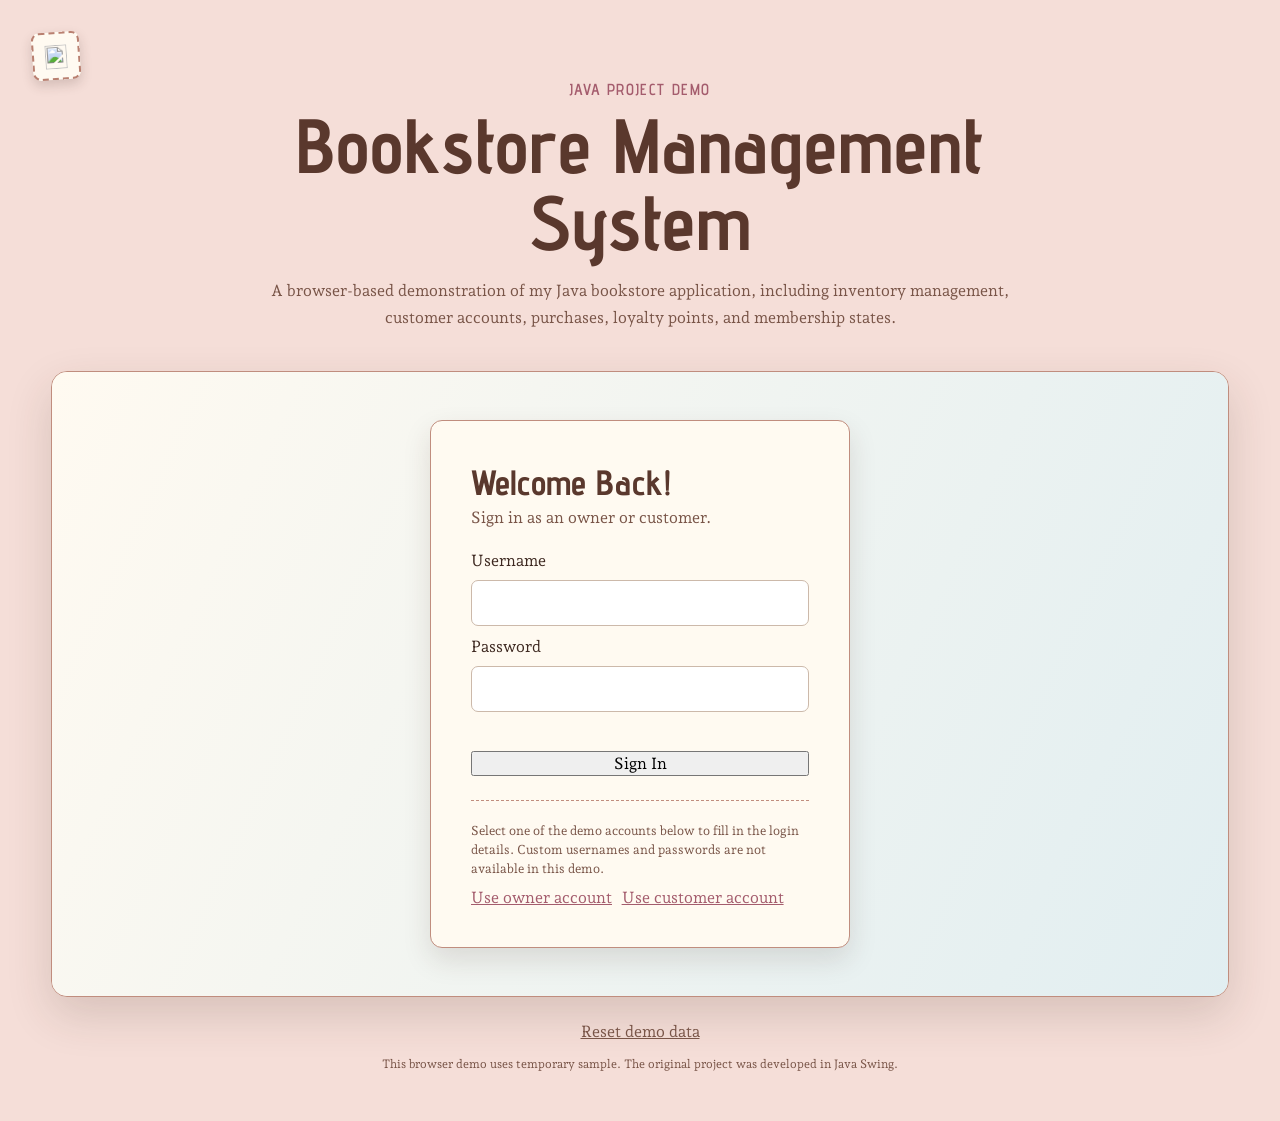
==== projects/bookstore/demo/index.html @ f73d5ea8 "project changes" ====
<!DOCTYPE html>
<html lang="en">
<head>
    <meta charset="UTF-8">
    <meta name="viewport" content="width=device-width, initial-scale=1.0">
    <title>Bookstore Management Demo</title>
    <link rel="stylesheet" href="bookstore-style.css">
    <link rel="icon" type="image/png" href="../../../favicon.png">
    <link href="https://fonts.googleapis.com/css2?family=Advent+Pro:wght@400;500;600&family=Andada+Pro:wght@400;500&display=swap" rel="stylesheet">
</head>
<body>
    <button id="backbtn" type="button"><img src="../../../backbtn.png"></button>

    <main class="bookstore-page">
        <header class="page-intro">
            <span class="project-label">Java Project Demo</span>
            <h1>Bookstore Management System</h1>
            <p>A browser-based demonstration of my Java bookstore application, including inventory management, customer accounts, purchases, loyalty points, and membership states.</p>
        </header>

        <section class="app-window">

            <!-- login -->
            <section class="view" id="login-view">
                <div class="login-panel">
                    <h2>Welcome Back!</h2>
                    <p>Sign in as an owner or customer.</p>

                    <form id="login-form">
                        <label for="username">Username</label>
                        <input id="username" type="text" autocomplete="username" readonly required>
                        <label for="password">Password</label>
                        <input id="password" type="password" autocomplete="current-password" readonly required>
                        <p id="login-message" class="message"></p>
                        <button class="sign-btn" type="submit">Sign In</button>
                    </form>

                    <div class="demo-logins">
                        <p class="demo-instructions">Select one of the demo accounts below to fill in the login details. Custom usernames and passwords are not available in this demo.</p>
                        <button type="button" data-demo-user="owner">Use owner account</button>
                        <button type="button" data-demo-user="customer">Use customer account</button>
                    </div>
                </div>
            </section>

            <!-- owner -->
            <section class="view" id="owner-view" hidden>
                <div class="dashboard-header">
                    <div>
                        <span class="dashboard-label">Owner dashboard</span>
                        <h2>Bookstore Administration</h2>
                    </div>

                    <button class="secondary-btn logout-btn" type="button">Log Out</button>
                </div>
                <div class="owner-grid">
                    <section class="management-panel">
                        <h3>Book Inventory</h3>
                        <form id="book-form" class="inline-form">
                            <input id="book-name" type="text" placeholder="Book title" required>
                            <input id="book-price" type="number" min="0.01" step="0.01" placeholder="Price" required>
                            <button class="main-btn add-btn" type="submit">Add Book</button>
                        </form>

                        <p id="book-message" class="message"></p>

                        <div class="table-container">
                            <table>
                                <thead>
                                    <tr>
                                        <th>Book</th>
                                        <th>Price</th>
                                        <th>Action</th>
                                    </tr>
                                </thead>
                                <tbody id="owner-books"></tbody>
                            </table>
                        </div>
                    </section>

                    <section class="management-panel">
                        <h3>Customer Accounts</h3>
                        <form id="customer-form" class="inline-form">
                            <input id="new-username" type="text" placeholder="Username" required>
                            <input id="new-password" type="text" placeholder="Demo password" required>
                            <button class="main-btn" type="submit">Add Customer</button>
                        </form>

                        <p id="customer-message" class="message"></p>

                        <div class="table-container">
                            <table>
                                <thead>
                                    <tr>
                                        <th>Customer</th>
                                        <th>Points</th>
                                        <th>Status</th>
                                        <th>Action</th>
                                    </tr>
                                </thead>
                                <tbody id="owner-customers"></tbody>
                            </table>
                        </div>
                    </section>
                </div>
            </section>

            <!-- customer -->
            <section class="view" id="customer-view" hidden>
                <div class="dashboard-header">
                    <div>
                        <span class="dashboard-label">Customer dashboard</span>
                        <h2 id="customer-welcome">Welcome</h2>
                    </div>
                    <button class="secondary-btn logout-btn" type="button" onclick="logout()">Log Out</button>
                </div>

                <div class="rewards-card">
                    <div>
                        <span>Available points</span>
                        <strong id="customer-points">0</strong>
                    </div>

                    <div>
                        <span>Membership</span>
                        <strong id="customer-status">Silver</strong>
                    </div>
                </div>

                <section class="shopping-panel">
                    <div class="section-heading">
                        <div>
                            <h3>Available Books</h3>
                            <p>Select one or more books to purchase.</p>
                        </div>
                    </div>

                    <div id="customer-books" class="book-grid"></div>
                    <p id="purchase-message" class="purchase-message"></p>
                    
                    <div class="purchase-actions">
                        <button id="buy-btn" class="main-btn" type="button">Buy Selected Books</button>
                        <button id="redeem-btn" class="secondary-btn" type="button">Redeem Points & Buy</button>
                    </div>
                </section>
            </section>
        </section>

        <button id="reset-demo" class="reset-demo" type="button" onclick="resetDemo()">Reset demo data</button>

        <p class="demo-note">This browser demo uses temporary sample. The original project was developed in Java Swing.</p>
    </main>
    
    <script src="bookstore-script.js"></script>

    <script>
        document.getElementById("backbtn").addEventListener("click", () => {
            window.location.href = "../../../projects.html";
        });
    </script>
</body>
</html>
---- projects/bookstore/demo/bookstore-style.css ----
* {
    box-sizing: border-box;
}

[hidden] {
    display: none !important;
}

html, body {
    width: 100%;
    min-height: 100%;
    margin: 0;
}

body {
    overflow-x: hidden;
    background: #f5ded8;
    color: #3e2921;
    font-family: "Andada Pro", serif;
}

button, input {
    font: inherit;
}

.bookstore-page {
    width: min(1180px, 92%);
    min-height: 100dvh;
    margin: 0 auto;
    padding: clamp(5rem, 8vh, 7rem) 0 3rem;
}

.page-intro {
    max-width: 800px;
    margin: 0 auto 2.5rem;
    text-align: center;
}

.project-label,
.dashboard-label {
    color: #a45c6d;
    font-family: "Advent Pro", sans-serif;
    font-weight: 600;
    letter-spacing: 0.1em;
    text-transform: uppercase;
}

.page-intro h1 {
    margin: 0.5rem 0 0;
    color: #5a382d;
    font-family: "Advent Pro", sans-serif;
    font-size: clamp(3rem, 6vw, 5rem);
    line-height: 1;
}

.page-intro p {
    color: #795548;
    line-height: 1.7;
}

.sign-btn:disabled {
    opacity: 0.5;
    cursor: not-allowed;
}

.demo-instructions {
    margin-bottom: 1rem;
    font-size: 0.9rem;
    line-height: 1.5;
    color: #795548;
}

.app-window {
    overflow: hidden;
    background: #fffaf1;
    border: 1px solid #c08d7e;
    border-radius: 16px;
    box-shadow: 0 18px 45px rgb(62 41 33 / 16%);
}

.view {
    padding: clamp(1.25rem, 4vw, 3rem);
}

#login-view {
    min-height: 500px;
    display: grid;
    place-items: center;
    background: linear-gradient(115deg,rgb(255 250 241 / 92%),rgb(220 236 241 / 85%)); 
}

.login-panel {
    width: min(100%, 420px);
    padding: clamp(1.5rem, 4vw, 2.5rem);
    background: #fffaf1;
    border: 1px solid #c08d7e;
    border-radius: 12px;
    box-shadow: 0 12px 28px rgb(62 41 33 / 13%);
}

.login-panel h2, .dashboard-header h2, .management-panel h3, .shopping-panel h3 {
    margin: 0;
    color: #5a382d;
    font-family: "Advent Pro", sans-serif;
}

.login-panel h2 {
    font-size: 2.2rem;
}

.login-panel > p {
    margin: 0.3rem 0 1.5rem;
    color: #795548;
}

#login-form {
    display: grid;
    gap: 0.65rem;
}

input {
    width: 100%;
    min-height: 46px;
    padding: 0.7rem 0.85rem;
    color: #3e2921;
    background: white;
    border: 1px solid #ccb9aa;
    border-radius: 7px;
    outline: none;
}

input:focus {
    border-color: #a45c6d;
    box-shadow: 0 0 0 3px rgb(164 92 109 / 15%);
}

.message {
    min-height: 1.4em;
    margin: 0;
    color: #a33d48;
    font-size: 0.82rem;
}

.demo-logins {
    margin-top: 1.5rem;
    padding-top: 1.25rem;
    display: flex;
    flex-wrap: wrap;
    gap: 0.6rem;
    border-top: 1px dashed #c08d7e;
}

.demo-logins p {
    width: 100%;
    margin: 0;
    color: #795548;
    font-size: 0.8rem;
}

.demo-logins button {
    padding: 0;
    color: #a45c6d;
    background: transparent;
    border: 0;
    cursor: pointer;
    text-decoration: underline;
}

.dashboard-header {
    margin-bottom: 2rem;
    display: flex;
    justify-content: space-between;
    align-items: center;
    gap: 1rem;
}

.dashboard-header h2 {
    margin-top: 0.25rem;
    font-size: clamp(1.8rem, 4vw, 2.5rem);
}

.owner-grid {
    display: grid;
    grid-template-columns: 1fr 1fr;
    gap: 1.5rem;
}

.management-panel, .shopping-panel {
    padding: 1.4rem;
    background: white;
    border: 1px solid #ead2c9;
    border-radius: 10px;
}

.management-panel h3, .shopping-panel h3 {
    font-size: 1.55rem;
}

.inline-form {
    margin-top: 1rem;
    display: grid;
    grid-template-columns: 1fr 120px auto;
    gap: 0.6rem;
}

.table-container {
    margin-top: 1rem;
    overflow-x: auto;
}

table {
    width: 100%;
    border-collapse: collapse;
}

th,
td {
    padding: 0.75rem 0.5rem;
    text-align: left;
    border-bottom: 1px solid #eadbd5;
}

th {
    color: #795548;
    font-size: 0.75rem;
    letter-spacing: 0.05em;
    text-transform: uppercase;
}

.rewards-card {
    margin-bottom: 1.5rem;
    padding: 1.25rem;
    display: flex;
    gap: 3rem;
    background: #dcecf1;
    border: 1px solid #aac3cb;
    border-radius: 10px;
}

.rewards-card div {
    display: grid;
    gap: 0.2rem;
}

.rewards-card span {
    color: #795548;
    font-size: 0.8rem;
}

.rewards-card strong {
    color: #5a382d;
    font-family: "Advent Pro", sans-serif;
    font-size: 1.7rem;
}

.section-heading p {
    margin: 0.25rem 0 0;
    color: #795548;
    font-size: 0.85rem;
}

.book-grid {
    margin-top: 1.25rem;
    display: grid;
    grid-template-columns: repeat(auto-fit, minmax(min(100%, 210px), 1fr));
    gap: 0.8rem;
}

.book-option {
    padding: 1rem;
    display: flex;
    align-items: flex-start;
    gap: 0.75rem;
    background: #fffaf1;
    border: 1px solid #ead2c9;
    border-radius: 8px;
    cursor: pointer;
}

.book-option input {
    width: 18px;
    min-height: 18px;
    margin: 0.2rem 0 0;
    accent-color: #a45c6d;
}

.book-option span {
    display: grid;
    gap: 0.2rem;
}

.book-option small {
    color: #795548;
}

.purchase-message {
    min-height: 1.5em;
    color: #52745d;
}

.purchase-actions {
    display: flex;
    flex-wrap: wrap;
    gap: 0.75rem;
}

.main-btn,
.secondary-btn {
    min-height: 44px;
    padding: 0.65rem 1rem;
    font-family: "Advent Pro", sans-serif;
    font-weight: 600;
    border-radius: 7px;
    cursor: pointer;
    transition: 0.2s ease;
}

.main-btn {
    color: white;
    background: #a45c6d;
    border: 1px solid #a45c6d;
}

.secondary-btn {
    color: #5a382d;
    background: transparent;
    border: 1px solid #c08d7e;
}

.main-btn:hover, .secondary-btn:hover {
    transform: translateY(-2px);
    box-shadow: 0 5px 10px rgb(62 41 33 / 13%);
}

.reset-demo {
    margin: 1.5rem auto 0;
    display: block;
    color: #795548;
    background: transparent;
    border: 0;
    cursor: pointer;
    text-decoration: underline;
}

.demo-note {
    max-width: 650px;
    margin: 0.8rem auto 0;
    color: #795548;
    font-size: 0.75rem;
    line-height: 1.5;
    text-align: center;
}

#backbtn {
    position: absolute;
    top: clamp(1rem, 3vw, 2rem);
    left: clamp(1rem, 3vw, 2rem);
    z-index: 30;
    width: 48px;
    height: 48px;
    padding: 11px;
    display: grid;
    place-items: center;
    background: #fffaf1;
    border: 2px dashed #b98070;
    border-radius: 8px;
    box-shadow: 0 5px 12px rgb(62 41 33 / 18%);
    cursor: pointer;
    transform: rotate(-4deg);
    transition:
    transform 0.2s ease,
    box-shadow 0.2s ease,
    background-color 0.2s ease;
}

#backbtn img {
    display: block;
    width: 100%;
    height: 100%;
    object-fit: contain;
}

#backbtn:hover {
    background-color: #f7e5d9;
    box-shadow: 0 7px 16px rgb(62 41 33 / 25%);
    transform: rotate(0deg) translateY(-2px);
}

#backbtn:active {
    transform: rotate(0deg) translateY(1px);
    box-shadow: 0 3px 7px rgb(62 41 33 / 18%);
}

#backbtn:focus-visible {
    outline: 3px solid #a45c6d;
    outline-offset: 3px;
}
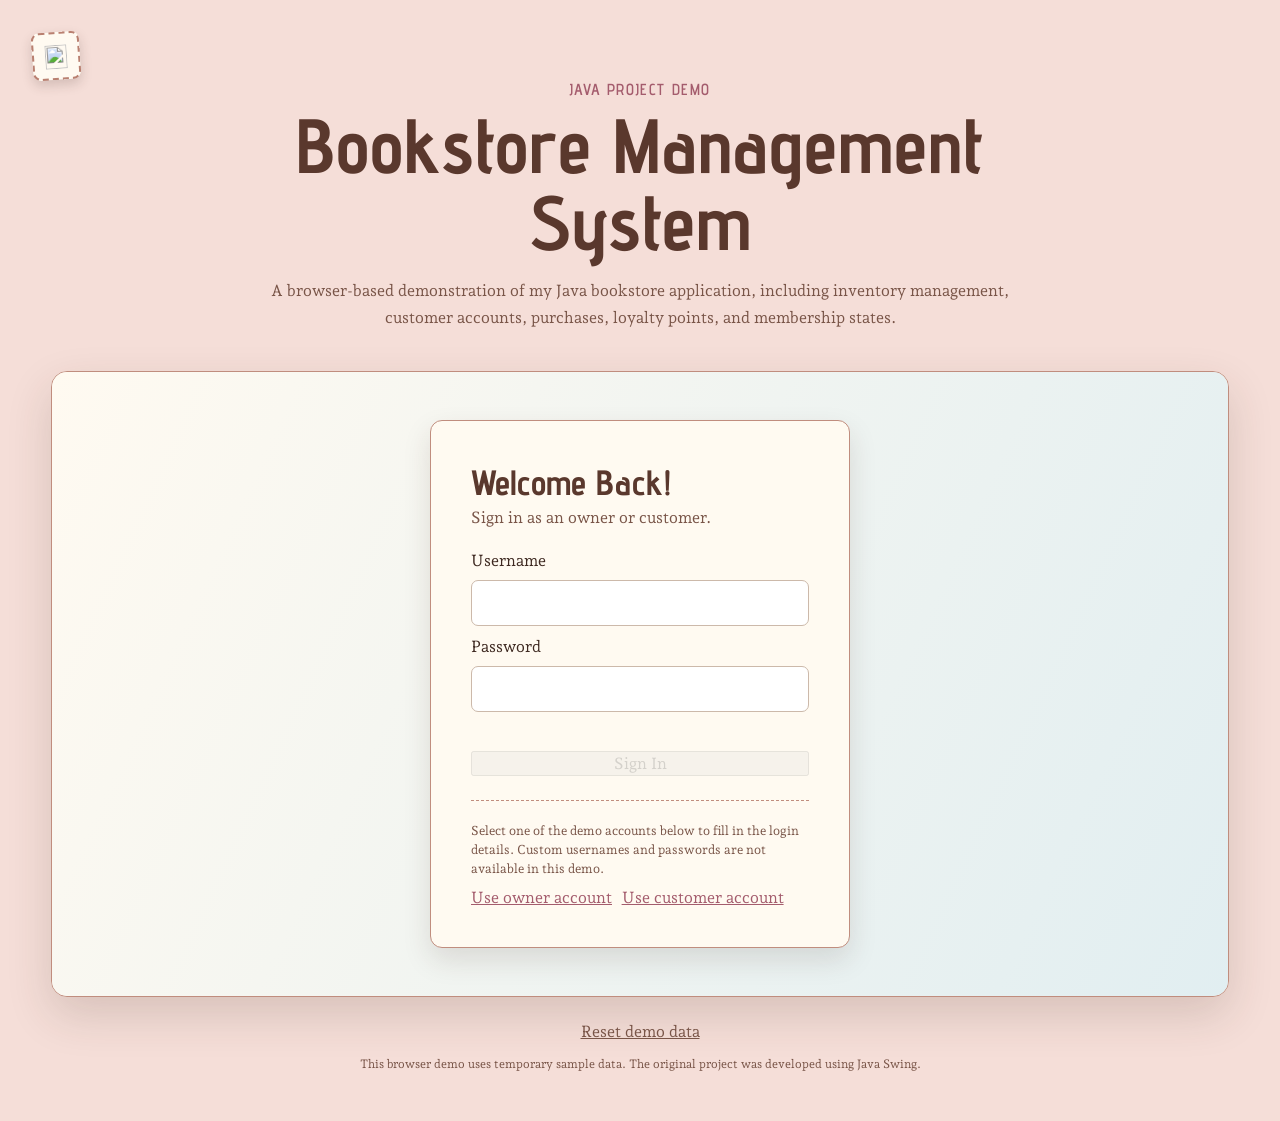
==== commit b40d32f9: "mobile size changes" ====
--- a/projects/bookstore/demo/index.html
+++ b/projects/bookstore/demo/index.html
@@ -32,7 +32,7 @@
                         <label for="password">Password</label>
                         <input id="password" type="password" autocomplete="current-password" readonly required>
                         <p id="login-message" class="message"></p>
-                        <button class="sign-btn" type="submit">Sign In</button>
+                        <button id="sign-in-btn" class="sign-btn" type="submit" disabled>Sign In</button>
                     </form>
 
                     <div class="demo-logins">
@@ -49,9 +49,10 @@
                     <div>
                         <span class="dashboard-label">Owner dashboard</span>
                         <h2>Bookstore Administration</h2>
+                        <p class="description">Manage the bookstore's inventory and customer accounts. You can add or remove books, create customer accounts, and review customer points and membership levels.</p>
                     </div>
 
-                    <button class="secondary-btn logout-btn" type="button">Log Out</button>
+                    <button class="secondary-btn logout-btn" type="button" onclick="logout()">Log Out</button>
                 </div>
                 <div class="owner-grid">
                     <section class="management-panel">
@@ -111,6 +112,7 @@
                     <div>
                         <span class="dashboard-label">Customer dashboard</span>
                         <h2 id="customer-welcome">Welcome</h2>
+                        <p class="description">Browse the available books, make purchases, earn loyalty points, and redeem your points for discounts.</p>
                     </div>
                     <button class="secondary-btn logout-btn" type="button" onclick="logout()">Log Out</button>
                 </div>
@@ -148,7 +150,7 @@
 
         <button id="reset-demo" class="reset-demo" type="button" onclick="resetDemo()">Reset demo data</button>
 
-        <p class="demo-note">This browser demo uses temporary sample. The original project was developed in Java Swing.</p>
+        <p class="demo-note">This browser demo uses temporary sample data. The original project was developed using Java Swing.</p>
     </main>
     
     <script src="bookstore-script.js"></script>
--- a/projects/bookstore/demo/bookstore-style.css
+++ b/projects/bookstore/demo/bookstore-style.css
@@ -177,6 +177,15 @@
 .dashboard-header h2 {
     margin-top: 0.25rem;
     font-size: clamp(1.8rem, 4vw, 2.5rem);
+}
+
+.description {
+    max-width: 650px;
+    margin: 0.5rem 0 0;
+    color: #795548;
+    font-family: "Andada Pro", serif;
+    font-size: 0.95rem;
+    line-height: 1.6;
 }
 
 .owner-grid {
@@ -395,3 +404,239 @@
     outline: 3px solid #a45c6d;
     outline-offset: 3px;
 }
+
+@media (max-width: 768px) {
+    html, body {
+        width: 100%;
+        min-height: 100%;
+        overflow-x: hidden;
+        overflow-y: auto;
+    }
+
+    .bookstore-page {
+        width: 100%;
+        min-height: 100svh;
+        height: auto;
+        padding: 5rem 1rem 2rem;
+        overflow: visible;
+    }
+
+    #backbtn {
+        top: 1rem;
+        left: 1rem;
+        width: 42px;
+        height: 42px;
+        padding: 9px;
+    }
+
+    .page-intro {
+        width: 100%;
+        margin-bottom: 1.5rem;
+        text-align: center;
+    }
+
+    .page-intro h1 {
+        font-size: clamp(2.3rem, 11vw, 3.5rem);
+        line-height: 1;
+    }
+
+    .page-intro p {
+        max-width: 100%;
+        font-size: 0.9rem;
+        line-height: 1.6;
+    }
+
+    .app-window {
+        width: 100%;
+        height: auto;
+        min-height: 0;
+        border-radius: 16px;
+        overflow: hidden;
+    }
+
+    .view {
+        width: 100%;
+        padding: 1.25rem;
+    }
+
+    [hidden] {
+        display: none !important;
+    }
+
+    .login-panel {
+        width: 100%;
+        max-width: 100%;
+        padding: 1.5rem;
+        border-radius: 14px;
+    }
+
+    .login-panel h2 {
+        font-size: clamp(2rem, 9vw, 2.8rem);
+    }
+
+    .login-panel input {
+        width: 100%;
+        min-width: 0;
+        font-size: 16px;
+    }
+
+    .sign-btn {
+        width: 100%;
+        min-height: 48px;
+    }
+
+    .demo-logins {
+        text-align: center;
+    }
+
+    .demo-logins button {
+        display: block;
+        width: 100%;
+        margin: 0.6rem 0 0;
+        padding: 0.8rem;
+    }
+
+    .dashboard-header {
+        display: flex;
+        flex-direction: column;
+        align-items: stretch;
+        gap: 1rem;
+        margin-bottom: 1.5rem;
+    }
+
+    .dashboard-header h2 {
+        font-size: clamp(2rem, 9vw, 2.8rem);
+        line-height: 1.05;
+    }
+
+    .dashboard-description {
+        max-width: 100%;
+        font-size: 0.9rem;
+    }
+
+    .dashboard-header .logout-btn {
+        width: 100%;
+        min-height: 46px;
+    }
+
+    .owner-grid {
+        display: grid;
+        grid-template-columns: minmax(0, 1fr);
+        gap: 1.25rem;
+    }
+
+    .management-panel {
+        width: 100%;
+        min-width: 0;
+        padding: 1rem;
+    }
+
+    .management-panel h3 {
+        font-size: clamp(1.7rem, 8vw, 2.2rem);
+    }
+
+    .inline-form {
+        display: grid;
+        grid-template-columns: minmax(0, 1fr);
+        gap: 0.75rem;
+    }
+
+    .inline-form input, .inline-form button {
+        width: 100%;
+        min-width: 0;
+        min-height: 46px;
+        margin: 0;
+    }
+
+    .inline-form input {
+        font-size: 16px;
+    }
+
+    .table-container {
+        width: 100%;
+        max-width: 100%;
+        overflow-x: auto;
+        -webkit-overflow-scrolling: touch;
+    }
+
+    .table-container table {
+        width: 100%;
+        min-width: 480px;
+    }
+
+    .table-container th, .table-container td {
+        padding: 0.75rem;
+        font-size: 0.85rem;
+        white-space: nowrap;
+    }
+
+    .delete-btn {
+        min-height: 38px;
+        padding: 0.5rem 0.75rem;
+    }
+
+    .rewards-card {
+        display: grid;
+        grid-template-columns: 1fr 1fr;
+        gap: 0.75rem;
+        padding: 1rem;
+    }
+
+    .rewards-card strong {
+        display: block;
+        font-size: clamp(1.7rem, 8vw, 2.3rem);
+    }
+
+    .shopping-panel {
+        width: 100%;
+        padding: 1rem;
+    }
+
+    .section-heading h3 {
+        font-size: clamp(1.8rem, 8vw, 2.3rem);
+    }
+
+    .book-grid {
+        display: grid;
+        grid-template-columns: minmax(0, 1fr);
+        gap: 0.9rem;
+    }
+
+    .book-option {
+        width: 100%;
+        min-height: 80px;
+        padding: 1rem;
+    }
+
+    .book-option input {
+        flex-shrink: 0;
+    }
+
+    .purchase-actions {
+        display: flex;
+        flex-direction: column;
+        gap: 0.75rem;
+    }
+
+    .purchase-actions button {
+        width: 100%;
+        min-height: 48px;
+        margin: 0;
+    }
+
+    .reset-demo {
+        display: block;
+        width: 100%;
+        max-width: 350px;
+        margin: 1.5rem auto 0;
+        min-height: 46px;
+    }
+
+    .demo-note {
+        width: 100%;
+        padding: 0 0.5rem;
+        font-size: 0.8rem;
+        line-height: 1.5;
+        text-align: center;
+    }
+}
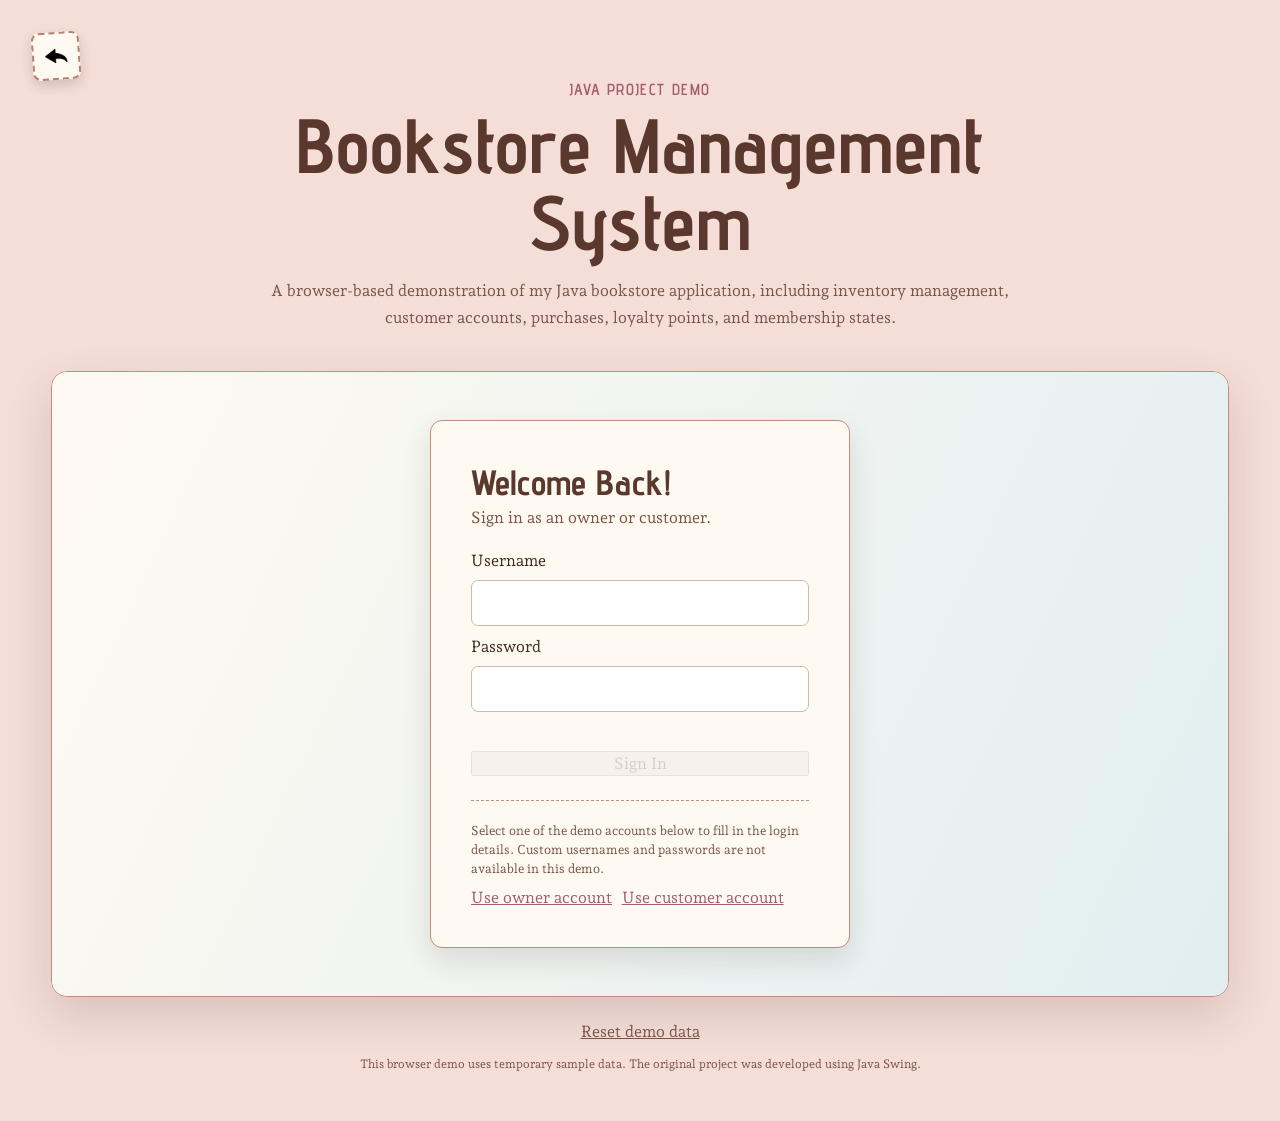
==== commit 86db78e1: "webiste additions" ====
--- a/projects/bookstore/demo/index.html
+++ b/projects/bookstore/demo/index.html
@@ -5,11 +5,11 @@
     <meta name="viewport" content="width=device-width, initial-scale=1.0">
     <title>Bookstore Management Demo</title>
     <link rel="stylesheet" href="bookstore-style.css">
-    <link rel="icon" type="image/png" href="../../../favicon.png">
+    <link rel="icon" type="image/png" href="../../../images/favicon.png">
     <link href="https://fonts.googleapis.com/css2?family=Advent+Pro:wght@400;500;600&family=Andada+Pro:wght@400;500&display=swap" rel="stylesheet">
 </head>
 <body>
-    <button id="backbtn" type="button"><img src="../../../backbtn.png"></button>
+    <button id="backbtn" type="button"><img src="../../../images/backbtn.png"></button>
 
     <main class="bookstore-page">
         <header class="page-intro">
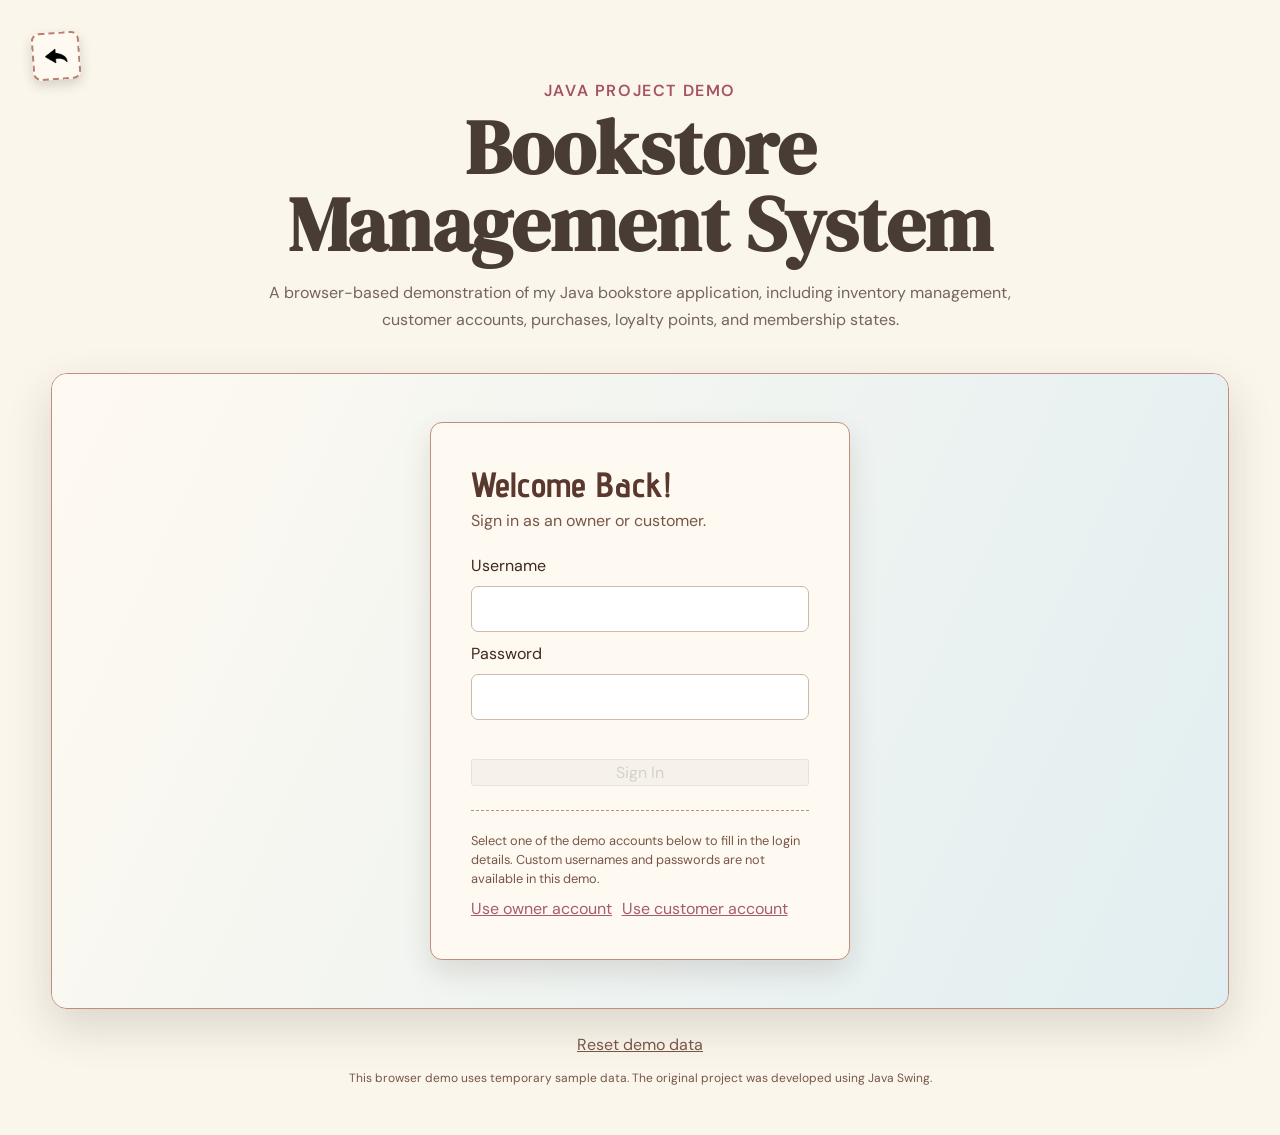
==== commit 1ca8d3ad: "version 2 update." ====
--- a/projects/bookstore/demo/index.html
+++ b/projects/bookstore/demo/index.html
@@ -157,7 +157,7 @@
 
     <script>
         document.getElementById("backbtn").addEventListener("click", () => {
-            window.location.href = "../../../projects.html";
+            window.location.href = "../../../index.html#projects";
         });
     </script>
 </body>
--- a/projects/bookstore/demo/bookstore-style.css
+++ b/projects/bookstore/demo/bookstore-style.css
@@ -1,3 +1,5 @@
+@import url("https://fonts.googleapis.com/css2?family=DM+Sans:wght@400;500;600;700&family=DM+Serif+Display:ital@0;1&display=swap");
+
 * {
     box-sizing: border-box;
 }
@@ -14,9 +16,9 @@
 
 body {
     overflow-x: hidden;
-    background: #f5ded8;
-    color: #3e2921;
-    font-family: "Andada Pro", serif;
+    background: #faf6ec;
+    color: #493b35;
+    font-family: "DM Sans", sans-serif;
 }
 
 button, input {
@@ -38,8 +40,8 @@
 
 .project-label,
 .dashboard-label {
-    color: #a45c6d;
-    font-family: "Advent Pro", sans-serif;
+    color: #a55364;
+    font-family: "DM Sans", sans-serif;
     font-weight: 600;
     letter-spacing: 0.1em;
     text-transform: uppercase;
@@ -47,14 +49,14 @@
 
 .page-intro h1 {
     margin: 0.5rem 0 0;
-    color: #5a382d;
-    font-family: "Advent Pro", sans-serif;
+    color: #493b35;
+    font-family: "DM Serif Display", Georgia, serif;
     font-size: clamp(3rem, 6vw, 5rem);
     line-height: 1;
 }
 
 .page-intro p {
-    color: #795548;
+    color: #75645d;
     line-height: 1.7;
 }
 
@@ -72,6 +74,7 @@
 
 .app-window {
     overflow: hidden;
+    color: #3e2921;
     background: #fffaf1;
     border: 1px solid #c08d7e;
     border-radius: 16px;
